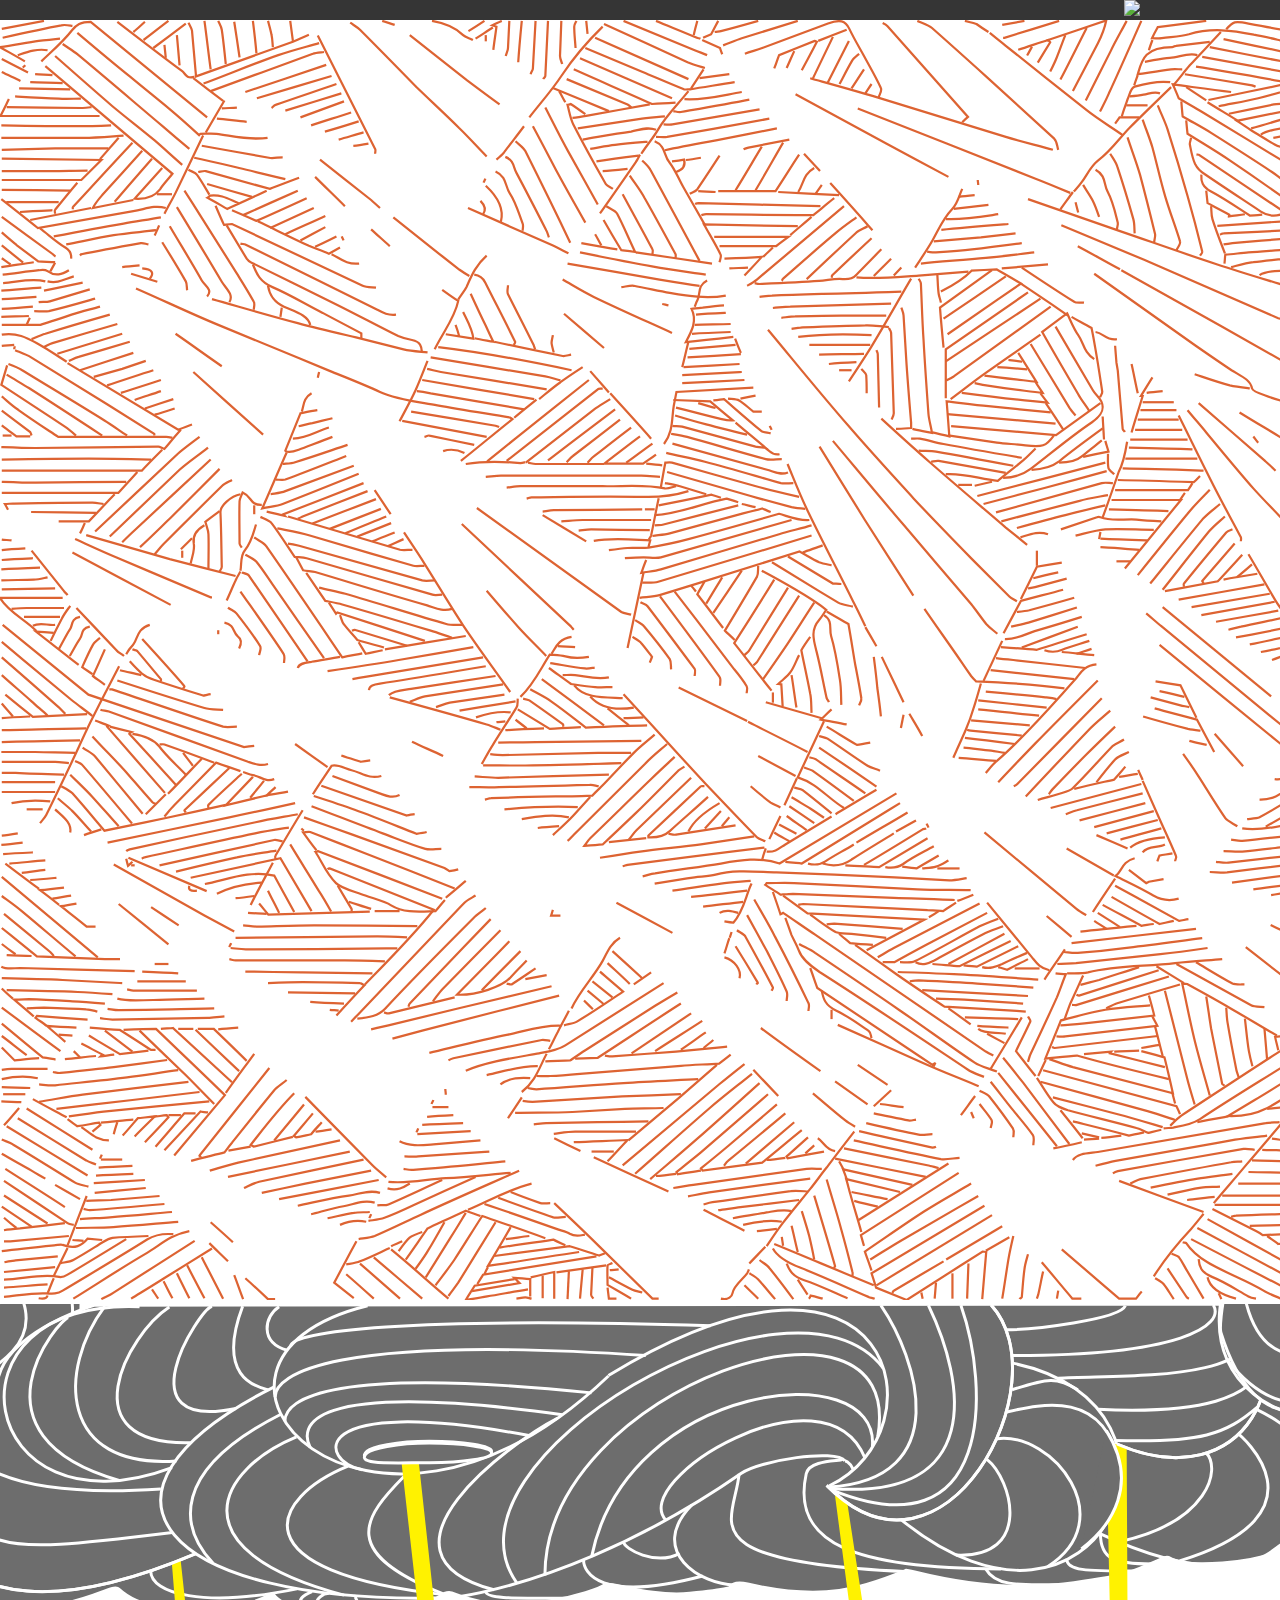
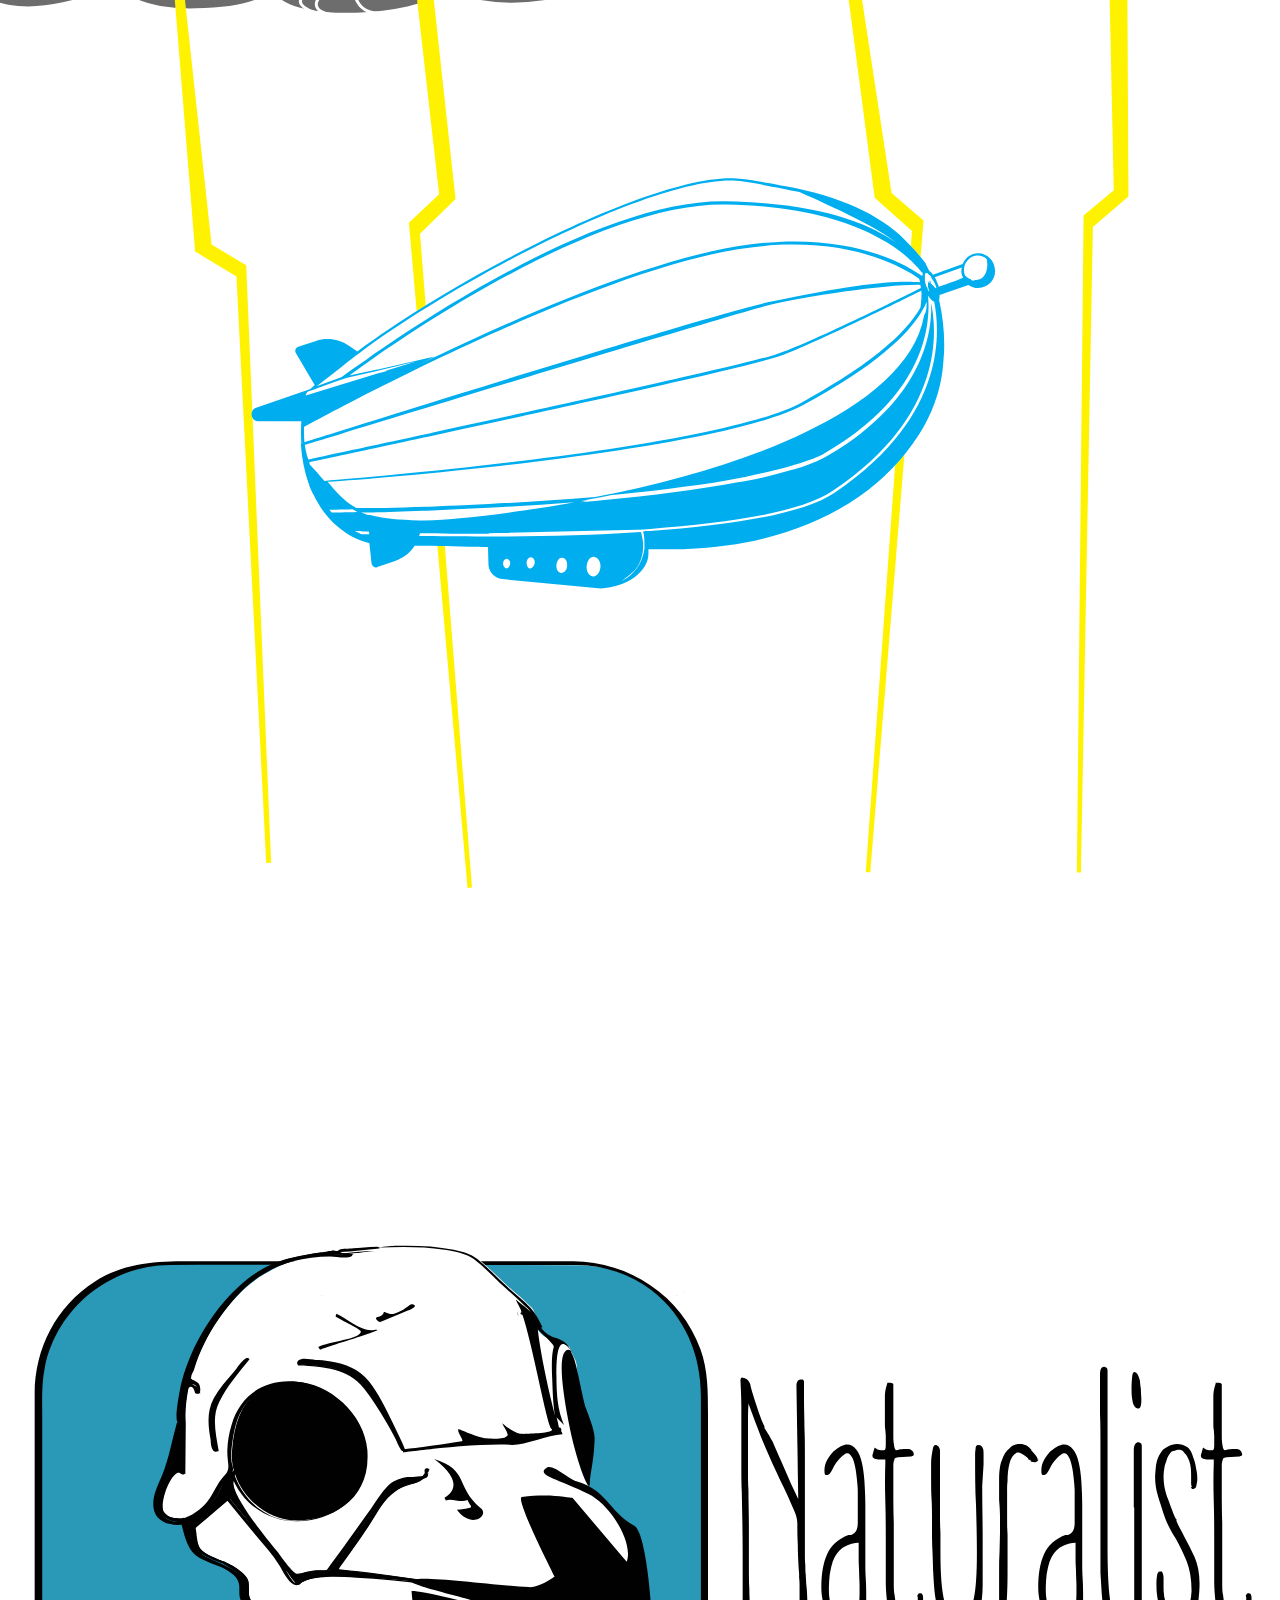
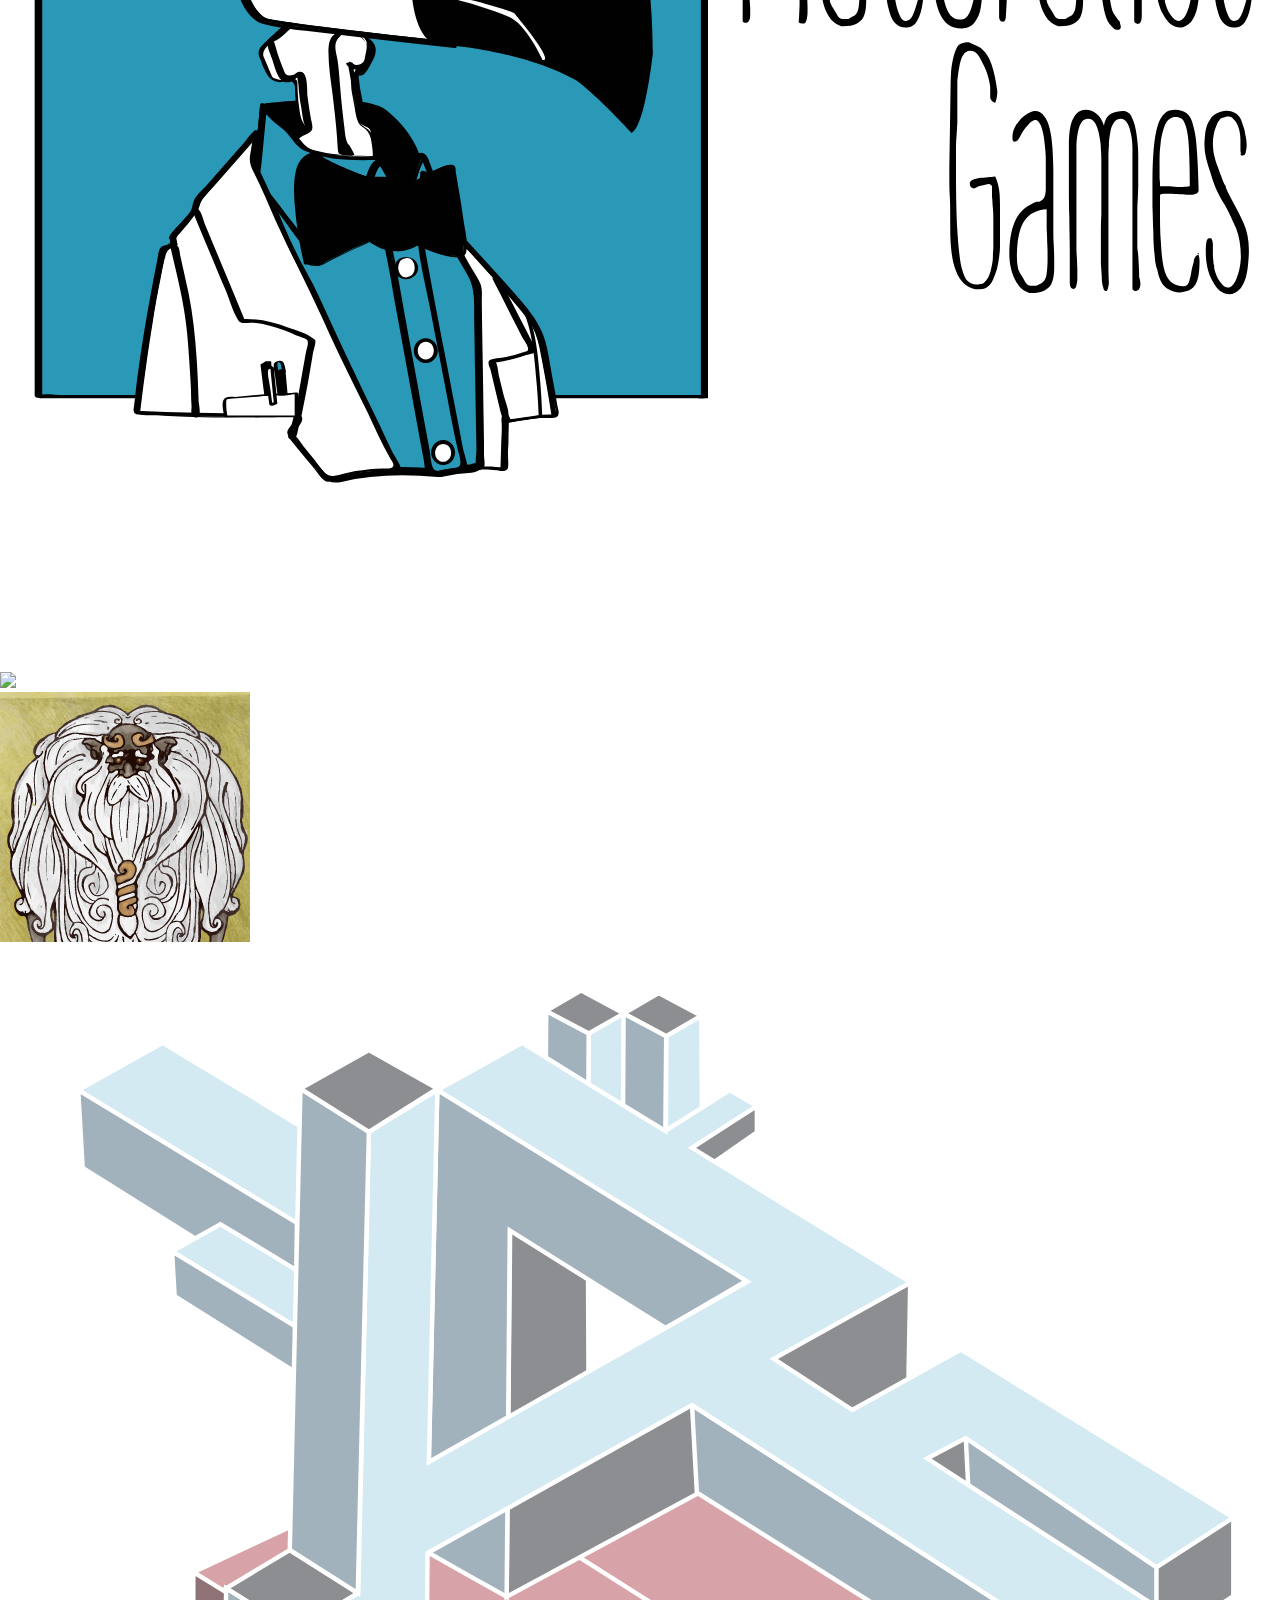
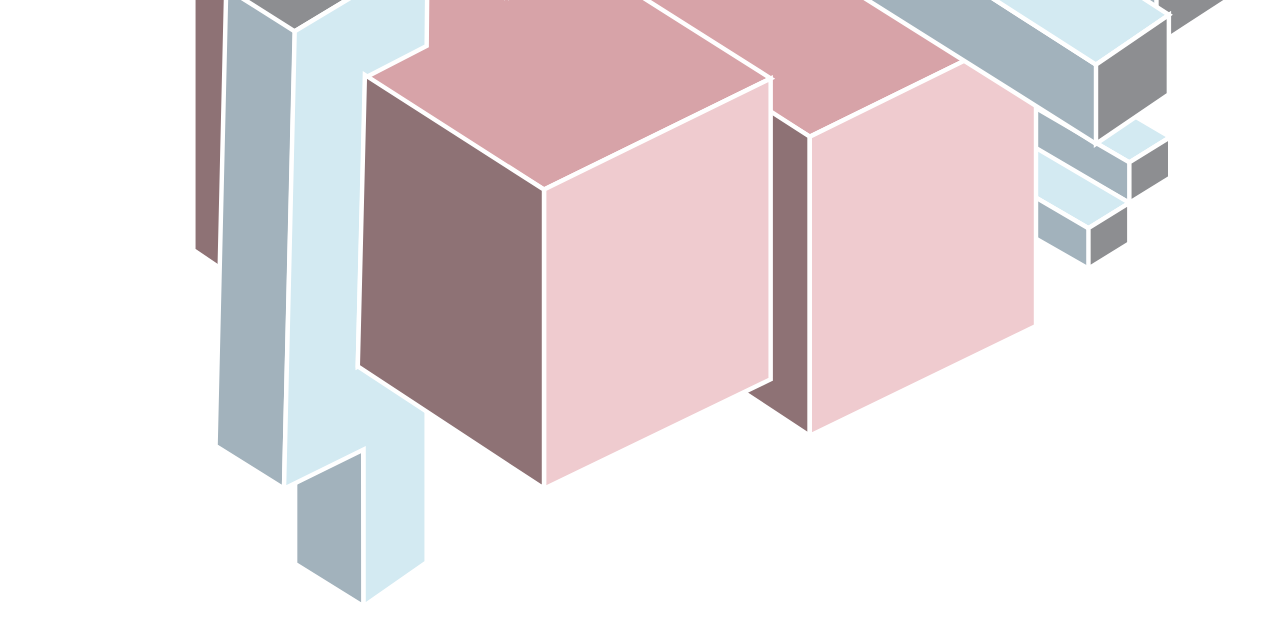
==== box slide.html @ ba6ab2b6 "uploadin stuff" ====
﻿<!DOCTYPE html>

<html lang="en" xmlns="http://www.w3.org/1999/xhtml">
<head>
    <meta charset="utf-8" />
    <link type="text/css" rel="stylesheet" href="main-styles.css" />
    <title></title>
</head>
<body>
    <div class="content-container dark">
        <div class="content" id="">
            <img src="flamehand.svg" />
        </div>
    </div>

    <div class="content-container">
        <div id="square-container">

            <div class="square-box" id="one">
                <div class="square-content">
                    <div>
                        <img src="orangeMount.svg" />
                    </div>
                </div>
            </div>
            <div class="square-box" id="two">
                <div class="square-content">
                    <div>
                        <img src="zep.svg" />
                    </div>
                </div>
            </div>
            <div class="square-box" id="three">
                <div class="square-content">
                    <div>
                        <img src="NatLogo.svg" />
                    </div>
                </div>
            </div>
            <div class="square-box" id="four">
                <div class="square-content">
                    <div>
                        <img src="QRLogo.svg" />
                    </div>
                </div>
            </div>
            <div class="square-box" id="five">
                <div class="square-content">
                    <div>
                        <img src="koc.png" />
                    </div>
                </div>
            </div>
            <div class="square-box" id="six">
                <div class="square-content">
                    <div>
                        <img src="heart.svg" />
                    </div>
                </div>
            </div>
        </div>
    </div>
    <div class="content-container" id="nav">

        <div id="infinity-container-small">
            <div id="infinity">
            </div>
            <div class="cubeLines">

            </div>
            <div class="cubeLines left">

            </div>
            <div class="cubeLines right">

            </div>

        </div>

    </div>

</body>
</html>
---- main-styles.css ----
@import "normalize.css";@font-face{font-family:admirationpains;src:url(fonts/Admiration-Pains.ttf) format("truetype");font-weight:700;font-style:italic}body,h1,h2,h3,h4,h5,h6,html,p{padding:0;margin:0;position:relative;font-family:'Open Sans';font-weight:lighter;transition:ease-in-out .5s}ul{list-style-type:none;text-align:center}ul li{margin:5px 0}.content-container{width:100%;position:relative;z-index:4;overflow:hidden}.content-container .content{width:80%;max-width:1000px;min-width:200px;margin:0 auto;position:relative;z-index:2;display:table;text-align:right}.content-container .content h1{padding:5px;border:1px solid #353535;background:#fff;display:inline-block;width:250px;margin-bottom:15px}@media (max-width:650px){.content-container .content{width:100%}}.content-container .content .copy-block,.content-container .content .image-block{display:table-cell;width:49%;height:100%;vertical-align:middle;padding:50px 0}.content-container .content .copy-block img,.content-container .content .image-block img{max-height:600px;height:100%}.content-container .content .copy-block p,.content-container .content .image-block p{margin-bottom:5px}.content-container .content .copy-block p:last-child,.content-container .content .image-block p:last-child{margin-bottom:0}@media (max-width:650px){.content-container .content .copy-block,.content-container .content .image-block{display:block;width:80%;padding:10%;overflow:hidden}.content-container .content .image-block{padding-bottom:10px}.content-container .content .image-block img{width:100%;height:auto}.content-container .content .image-block.highlight{background-color:#01abdf}.content-container .content .image-block.dark{background-color:#353535}.content-container .content .copy-block{padding-top:10px;background-color:#fff}.content-container .content .copy-block h1{width:200px;display:inline-block}}.content-container.dark{background:#353535;color:#fff}.content-container.dark h1{border:1px solid #fff;background:#353535}.content-container.black{background:#0d0d0d;color:#fff}.content-container.black h1{border:1px solid #fff;background:#0d0d0d}.content-container .left-color-block{height:100%;position:absolute;left:0;width:4%;padding-right:200px;z-index:1}.content-container .left-color-block.teal{background:#01abdf}.content-container .left-color-block.black{background:#0d0d0d}.content-container .left-color-block.white{background:#fff}.content-container .left-color-block.wide{width:8%;padding-right:400px}@media (max-width:1000px){.content-container .left-color-block.wide{padding-right:200px}}@media (max-width:800px){.content-container .left-color-block{padding-right:100px}.content-container .left-color-block.wide{width:5%;padding-right:150px}}@media (max-width:650px){.content-container .left-color-block,.content-container .left-color-block.wide{padding-right:0;width:0}}#nav{position:fixed;z-index:5;padding:10px;top:8%;left:4%}#nav a{padding:5px;font-size:1em;color:#fff;background-color:#353535;display:block;text-align:center;width:140px;animation:fadeDown 2s ease;text-decoration:none;position:relative;top:0;border:1px solid #fff}#nav a.two{transform:translateY(40px)}#nav a.three{transform:translateY(80px)}#nav a.four{transform:translateY(120px)}#nav a:hover{color:teal;border:1px solid #01abdf}@media (max-width:767px){#nav a{width:70px;font-size:.75em;padding:2px}#nav.two{transform:translateY(20px)}#nav.three{transform:translateY(40px)}#nav.four{transform:translateY(60px)}}@media (max-width:650px){#nav{width:100%;text-align:center;left:0;top:0;padding:0}#nav a{width:20%;font-size:.75em;padding:2px;display:inline-block}#nav a.four,#nav a.three,#nav a.two{transform:translateY(0)}}.content-container#banner{z-index:1}.content-container#banner .content{padding:1% 0 50px;text-align:center;display:table}.content-container#banner .content img{width:30%;max-width:210px;margin-left:10%;animation:botPop 2s ease}@media (max-width:650px){.content-container#banner .content img{padding-top:30px}}.content-container#banner .content .title{position:absolute;bottom:5%;width:100%;transition:ease-in-out;animation:topPop 2s ease}.content-container#banner .content .title p{font-family:admirationpains;font-size:3.5em;margin:-25px}.content-container#banner .content .title .subtitle{margin-top:35px}.content-container#banner .content .title .subtitle img,.content-container#banner .content .title .subtitle p{display:inline}.content-container#banner .content .title .subtitle p{font-size:1.5em;margin:0;color:#01abdf}.content-container#banner .content .title .subtitle img{margin:0 25px 5px;width:10px}@media (max-width:767px){.content-container#banner .content .title p{font-size:1.75em;margin:-12px}.content-container#banner .content .title .subtitle{margin-top:17px}.content-container#banner .content .title .subtitle p{font-size:.75em}.content-container#banner .content .title .subtitle img{margin:0 12px 2px;width:5px}}@media (max-width:500px){.content-container#banner .content .title p{margin:-12px 0}.content-container#banner .content .title .subtitle img{margin:0 3px 2px;width:5px}}.content-container#about{z-index:2;background-color:#fff}.content-container#portfolio{background-image:url(../images/web-assets/mountain-white.svg);background-position:center;background-size:25%}@media (max-width:650px){.content-container#portfolio{background-size:contain}}.content-container#portfolio .content{padding:100px 0}@media (max-width:650px){.content-container#portfolio .content h1{margin-right:10%}}.content-container#portfolio .content #port-grid{position:relative;width:85%;padding-left:15%}@media (max-width:650px){.content-container#portfolio .content #port-grid{width:100%;padding-left:0}}.content-container#portfolio .content #port-grid .square{border:1px solid #fff;position:relative;text-align:center;width:18%;overflow:hidden;min-width:150px;display:inline-block;max-width:250px}@media (max-width:767px){.content-container#portfolio .content #port-grid .square{display:block;width:90%;max-width:400px;margin:5px auto}}.content-container#portfolio .content #port-grid .square .sqcontent{position:absolute;width:100%}.content-container#portfolio .content #port-grid .square .sqcontent img{width:100%}.content-container#portfolio .content #port-grid .square:after{content:"";display:block;padding-bottom:100%}.content-container#contact .content .copy-block{z-index:2;position:relative}.content-container#contact .content .image-block{position:relative;max-width:550px;z-index:1;text-align:center}.content-container#contact .content .image-block img{min-height:750px}@media (max-width:550px){.content-container#contact .content .image-block{min-height:250px}.content-container#contact .content .image-block img{position:absolute;top:0;left:0;min-height:500px;width:auto}}.in-view{animation:leftPop 1.5s ease}@keyframes fadeDown{0%{transform:translateY(0);opacity:0}20%{opacity:1}}@keyframes topPop{0%{transform:translateY(-200%);opacity:0}50%{opacity:1}}@keyframes botPop{0%{transform:translateY(100%);opacity:0}80%{opacity:1}}@keyframes leftPop{0%{transform:translateX(-200%)}}
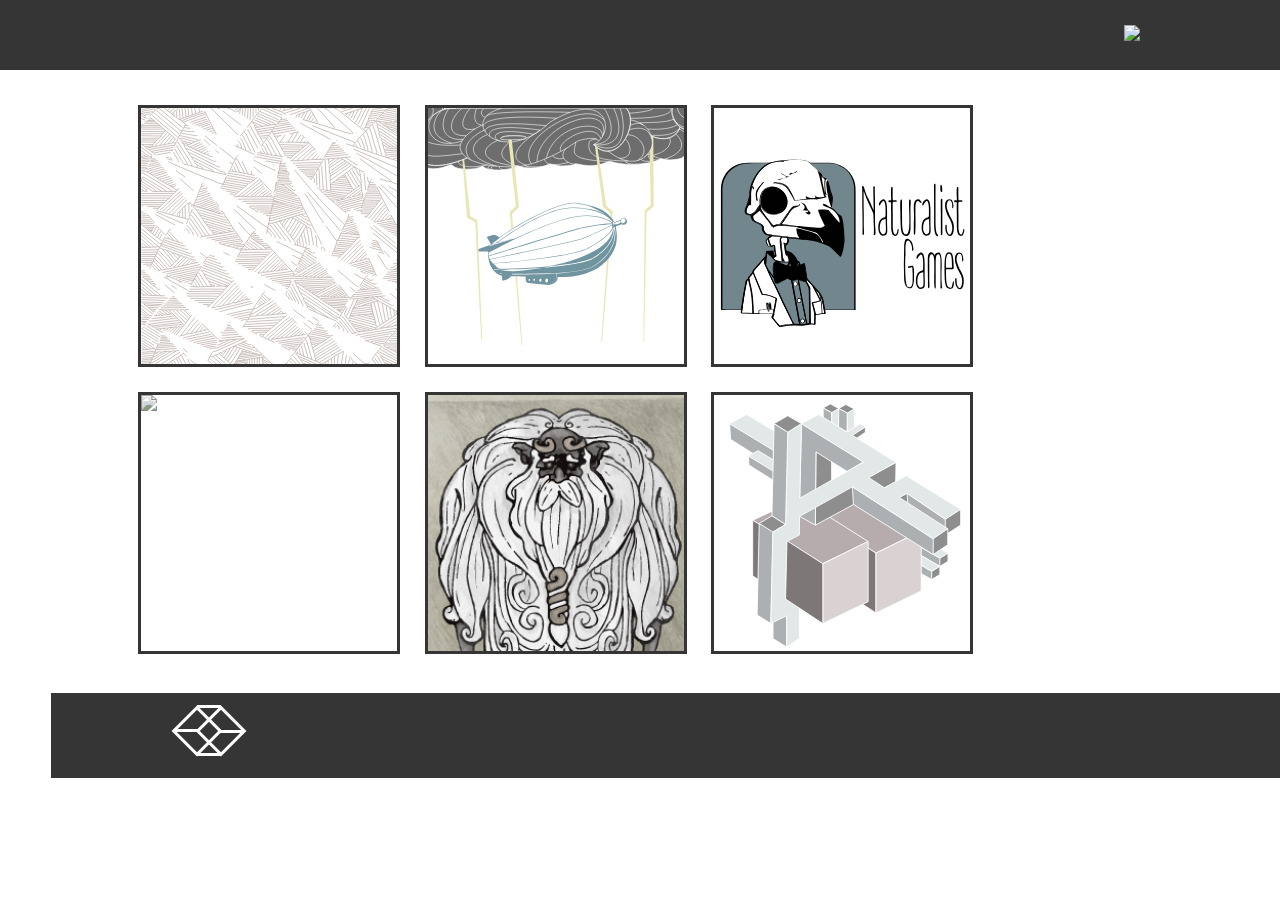
==== commit 6e120c91: "Boat Move" ====
--- a/box slide.html
+++ b/box slide.html
@@ -4,6 +4,7 @@
 <head>
     <meta charset="utf-8" />
     <link type="text/css" rel="stylesheet" href="main-styles.css" />
+    <link type="text/css" rel="stylesheet" href="scratch-pad.css" />
     <title></title>
 </head>
 <body>
--- a/scratch-pad.css
+++ b/scratch-pad.css
@@ -0,0 +1 @@
+body,h1,h2,h3,h4,h5,h6,html,p{padding:0;margin:0;position:relative}.content-container{position:relative;width:100%;padding:25px 0}.content-container .content{width:80%;max-width:1000px;margin:0 auto}.content-container.dark{background:#353535;color:#fff}.content-container#nav{background:#353535;color:#fff;position:relative;z-index:1;padding:20px 0}.content-container#nav .content{visibility:visible}.chevron-line{height:400px;position:relative;background:#353535;-ms-clip-path:polygon(0 0,0 30%,10% 0,20% 30%,30% 0,40% 30%,50% 0,60% 30%,70% 0,80% 30%,90% 0,100% 30%,100% 100%,90% 70%,80% 100%,70% 70%,60% 100%,50% 55%,40% 100%,30% 70%,20% 100%,10% 70%,0 100%);-webkit-clip-path:polygon(0 0,0 30%,10% 0,20% 30%,30% 0,40% 30%,50% 0,60% 30%,70% 0,80% 30%,90% 0,100% 30%,100% 100%,90% 70%,80% 100%,70% 70%,60% 100%,50% 70%,40% 100%,30% 70%,20% 100%,10% 70%,0 100%);clip-path:polygon(0 0,0 30%,10% 0,20% 30%,30% 0,40% 30%,50% 0,60% 30%,70% 0,80% 30%,90% 0,100% 30%,100% 100%,90% 70%,80% 100%,70% 70%,60% 100%,50% 70%,40% 100%,30% 70%,20% 100%,10% 70%,0 100%);animation:growChev 7s ease;z-index:0;top:-200px}#snake-container{height:500px}#snake-container #snake{height:500px;overflow:hidden auto;animation:slideDown 5s ease;top:-250px;position:relative;z-index:-1}#snake-container #snake #snakeBody{position:relative;margin:0 auto;overflow:hidden;border:3px solid #fff;top:-160px;left:37%;-webkit-clip-path:polygon(0 0,260px 0,260px 500px,0 500px);clip-path:polygon(0 0,260px 0,260px 500px,0 500px);background:#353535}#snake-container #snake #snakeBody .scaleRow{margin:0 auto;position:relative;overflow:hidden}#snake-container #snake #snakeBody .scaleRow.odd{overflow:hidden;position:relative;right:25px}#snake-container #snake #snakeBody .scaleRow .scale{width:50px;height:100px;border-radius:25px;position:relative;border:5px solid #fff;border-bottom:none;display:inline-block;background:#353535;margin:0;padding:0}#snake-container #snake #snakeBody .scaleRow.b{top:-50px}#snake-container #snake #snakeBody .scaleRow.c{top:-75px}#snake-container #snake #snakeBody .scaleRow.d{top:-100px}#snake-container #snake #snakeBody .scaleRow.e{top:-125px}#snake-container #snake #snakeBody .scaleRow.f{top:-150px}#snake-container #snake #snakeBody .scaleRow.g{top:-175px}#snake-container #snake #snakeBody .scaleRow.h{top:-200px}#snake-container #snake #snakeHead{left:30%;top:-610px;position:relative;border-radius:150px 150px 150px 10px;transform:rotate(-45deg);background:#353535;height:400px;width:400px}#cube-container{padding:100px 0;background:#353535;width:100%;height:550px}#cube-container #infinity-container{position:relative;width:600px;height:450px;margin:0 auto}#cube-container #infinity-container #infinity{position:relative;width:600px;height:500px;visibility:visible;animation:shrinkToCube 1s linear}#cube-container #infinity-container #infinity:after,#cube-container #infinity-container #infinity:before{content:"";position:absolute;top:0;left:0;width:300px;height:300px;border:15px solid #fff;-moz-border-radius:0;border-radius:0;-webkit-transform:rotate(-45deg);-moz-transform:rotate(-45deg);-ms-transform:rotate(-45deg);-o-transform:rotate(-45deg);transform:rotate(-45deg);animation:growSpike 2s ease}#cube-container #infinity-container #infinity:after{left:auto;right:0;-moz-border-radius:0;border-radius:0;-webkit-transform:rotate(135deg);-moz-transform:rotate(135deg);-ms-transform:rotate(135deg);-o-transform:rotate(135deg);transform:rotate(135deg)}#cube-container #infinity-container .cubeLines{position:relative;width:240px;height:449px;border-top:15px solid #fff;border-bottom:15px solid #fff;top:-575px;margin:0 auto;animation:growCubeLines 3.95s ease;transform-origin:100% 0;-ms-transform-origin:100% 0;-webkit-transform-origin:100% 0}#cube-container #infinity-container .cubeLines.left{border-bottom:0;left:-225px;top:-821px}#cube-container #infinity-container .cubeLines.right{border-bottom:0;right:-230px;top:-1337px}#infinity-container-small{animation:fadeDown .5s ease;position:relative;width:60px;height:45px;left:10%}#infinity-container-small #infinity{position:relative;width:60px;height:50px;visibility:visible;animation:shrinkToCubeSmall 1s linear}#infinity-container-small #infinity:after,#infinity-container-small #infinity:before{content:"";position:absolute;top:0;left:0;width:30px;height:30px;border:3px solid #fff;-moz-border-radius:0;border-radius:0;-webkit-transform:rotate(-45deg);-moz-transform:rotate(-45deg);-ms-transform:rotate(-45deg);-o-transform:rotate(-45deg);transform:rotate(-45deg);animation:growSpike 1s ease}#infinity-container-small #infinity:after{left:auto;right:0;-moz-border-radius:0;border-radius:0;-webkit-transform:rotate(135deg);-moz-transform:rotate(135deg);-ms-transform:rotate(135deg);-o-transform:rotate(135deg);transform:rotate(135deg)}#infinity-container-small .cubeLines{position:relative;width:24px;height:44.9px;border-top:3px solid #fff;border-bottom:3px solid #fff;top:-57.5px;margin:0 auto;animation:growCubeLines 1.99s ease;transform-origin:100% 0;-ms-transform-origin:100% 0;-webkit-transform-origin:100% 0}#infinity-container-small .cubeLines.left{border-bottom:0;left:-23px;top:-84.5px}#infinity-container-small .cubeLines.right{border-bottom:0;right:-23px;top:-132.2px}#chev-container{position:relative;margin:0 auto;width:900px}#chev-container .chev{-webkit-transform:rotate(20deg);-moz-transform:rotate(20deg);-o-transform:rotate(20deg);width:150px;display:inline-block;margin:27px -.66%;position:relative;z-index:1}#chev-container .chev.reversed{-webkit-transform:rotate(-20deg);-moz-transform:rotate(-20deg);-o-transform:rotate(-20deg);z-index:0}#chev-container .chev .unfold{animation:unfoldLeft 3s ease;transform-origin:0 0;-ms-transform-origin:0 0;-webkit-transform-origin:0 0}#chev-container .chev .unfold .parallelogram{height:100px;-webkit-transform:skew(20deg);-moz-transform:skew(20deg);-o-transform:skew(20deg);background:#fff}#chev-container .chev .unfold .parallelogram.light{background:grey;-webkit-transform:skew(-20deg);-moz-transform:skew(-20deg);-o-transform:skew(-20deg)}#chev-container .chev .unfold.left{transform-origin:100% 0;-ms-transform-origin:100% 0;-webkit-transform-origin:100% 0}#square-container{width:80%;margin:0 auto;overflow:hidden}#square-container .square-box{border:3px solid #353535;position:relative;width:25%;overflow:hidden;background:#fff;display:inline-block;min-width:100px;margin:1%}#square-container .square-box .square-content{position:absolute;top:0;left:0;bottom:0;right:0;color:#353535}#square-container .square-box .square-content img{width:100%;-webkit-filter:grayscale(80%);filter:grayscale(80%)}#square-container .square-box .square-content img:hover{animation:colorSeep 1s ease;animation-fill-mode:forwards;animation-play-state:running}#square-container .square-box .square-content div{display:table;width:100%;height:100%}#square-container .square-box .square-content span{display:table-cell;text-align:center;vertical-align:middle;color:#353535}#square-container .square-box#one{animation:popIn 1.5s ease;z-index:2}#square-container .square-box#two{animation:twoSlide 1.5s ease;z-index:1}#square-container .square-box#three{animation:threeSlide 1.5s ease;z-index:0}#square-container .square-box#four{animation:fourSlide 1.5s ease;z-index:1}#square-container .square-box#five{animation:fiveSlide 1.5s ease;z-index:1}#square-container .square-box#six{animation:popDown 1.5s ease;z-index:2}#square-container .square-box:before{content:"";display:block;padding-top:100%}#pic-spread .content{position:relative;min-height:400px;min-width:300px}#pic-spread .content img{width:25%;min-width:200px;height:auto;margin:3%;border:1px solid #353535;display:block;text-align:center;background:#fff}#pic-spread .content img.center{margin:3% auto;z-index:2;position:relative}#pic-spread .content img.side{position:absolute;top:25px}@media (max-width:767px){#pic-spread .content img.side{position:static;margin:3% auto;z-index:1;animation:none}}#pic-spread .content img.left{left:0;animation:sinkLeft 2s ease}#pic-spread .content img.right{right:0;animation:sinkRight 2s ease}#spin-container .content{width:50%;height:500px}#spin-container .content .spinner{position:absolute;top:0;height:150px;width:25px;background-color:#353535;animation:rotateClockwise 4s ease;transform-origin:bottom;border-radius:10%}#spin-container .content .spinner.one-oclock{transform:rotate(30deg);background-color:#4f4f4f}#spin-container .content .spinner.two-oclock{transform:rotate(60deg);background-color:#686868}#spin-container .content .spinner.three-oclock{transform:rotate(90deg);background-color:#828282}#spin-container .content .spinner.four-oclock{transform:rotate(120deg);background-color:#9b9b9b}#spin-container .content .spinner.five-oclock{transform:rotate(150deg);background-color:#b5b5b5}#spin-container .content .spinner.six-oclock{transform:rotate(180deg);background-color:#cecece}@keyframes twist{0%{transform:rotate(-90deg)}100%{transform:rotate(0deg)}}@-webkit-keyframes twist{0%{-webkit-transform:rotate(-90deg)}100%{-webkit-transform:rotate(0deg)}}@keyframes fadeDown{0%{transform:translateY(-25%);opacity:0}40%{opacity:.25}95%{opacity:.75}100%{transform:translateY(0);opacity:1}}@-webkit-keyframes fadeDown{0%{-webkit-transform:translateY(-25%);opacity:0}25%{opacity:.1}50%{opacity:.25}75%{opacity:.75}100%{-webkit-transform:translateY(0);opacity:1}}@keyframes slideDown{0%{-webkit-transform:translateY(-100%)}40%{-webkit-transform:translateY(-80%)}100%{-webkit-transform:translateY(0)}}@keyframes slideLeft{0%{-webkit-transform:translatex(-100%)}100%{-webkit-transform:translatex(0)}}@-webkit-keyframes slideDown{0%{-webkit-transform:translateY(-100%)}40%{-webkit-transform:translateY(-80%)}100%{-webkit-transform:translateY(0)}}@keyframes growChev{0%{-webkit-clip-path:polygon(0 0,0 0,10% 0,20% 0,30% 0,40% 0,50% 0,60% 0,70% 0,80% 0,90% 0,100% 0,100% 100%,90% 100%,80% 100%,70% 100%,60% 100%,50% 100%,40% 100%,30% 100%,20% 100%,10% 100%,0 100%)}100%{-webkit-clip-path:polygon(0 0,0 30%,10% 0,20% 30%,30% 0,40% 30%,50% 0,60% 30%,70% 0,80% 30%,90% 0,100% 30%,100% 100%,90% 70%,80% 100%,70% 70%,60% 100%,50% 70%,40% 100%,30% 70%,20% 100%,10% 70%,0 100%)}}@keyframes shrinkDiv{0%{height:150px}100%{height:0}}@keyframes growSpike{0%,50%{border-radius:250px 250px 0}100%{border-radius:0}}@keyframes shrinkToCubeSmall{0%,50%{width:83px}100%{width:60px}}@keyframes shrinkToCube{0%,50%{width:830px}100%{width:600px}}@keyframes growCubeLines{0%,50%{transform:scaleX(0)}100%{transform:scaleX(1)}}@keyframes unfoldLeft{0%{transform:scaleX(0)}60%{transform:scaleX(.98)}100%{transform:scaleX(1)}}@keyframes popIn{0%{bottom:-600px}20%{bottom:0}}@keyframes twoSlide{0%{bottom:-600px;left:-33.333%}20%{bottom:0;left:-33.333%}60%{left:0}}@keyframes threeSlide{0%{bottom:-600px;left:-66.666%}20%{bottom:0;left:-66.666%}60%,70%{left:-33.333%}100%{left:0}}@keyframes popDown{0%{top:-600px}20%{top:0}}@keyframes fiveSlide{0%{top:-600px;left:33.333%}20%{top:0;left:33.333%}60%{left:0}}@keyframes fourSlide{0%{top:-600px;left:66.666%}20%{top:0;left:66.666%}60%,70%{left:33.333%}100%{left:0}}@keyframes colorSeep{100%{-webkit-filter:grayscale(0);filter:grayscale(0)}}@keyframes colorFade{0%{-webkit-filter:grayscale(0);filter:grayscale(0)}100%{-webkit-filter:grayscale(80%);filter:grayscale(80%)}}@keyframes sinkLeft{0%,25%{left:30%;top:-25px}}@keyframes sinkRight{0%,25%{right:30%;top:-25px}}@keyframes rotateClockwise{0%{transform:rotate(0deg)}}